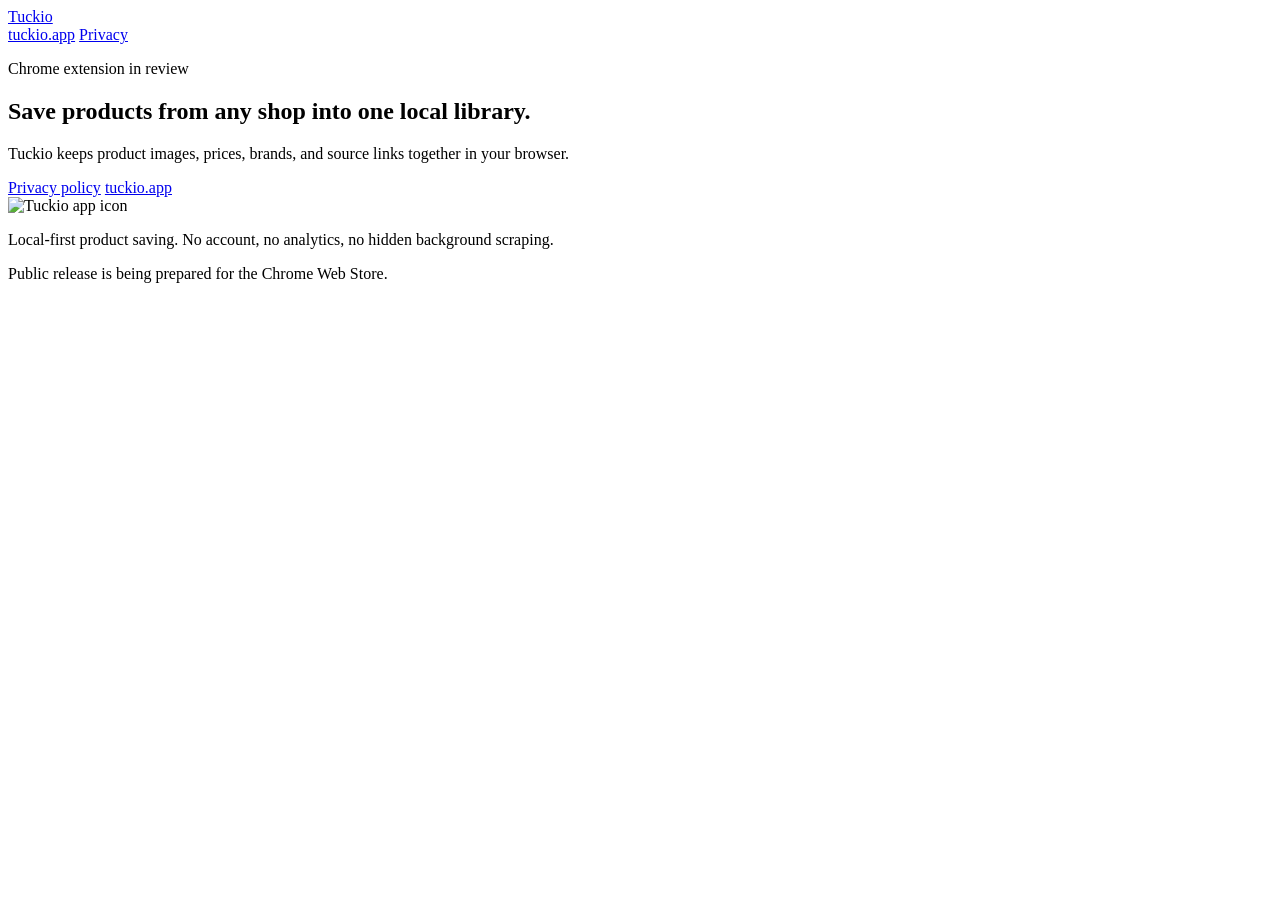
==== site/index.html @ e69a9cc6 "Add Tuckio teaser site" ====
<!doctype html>
<html lang="en">
  <head>
    <meta charset="utf-8">
    <meta name="viewport" content="width=device-width, initial-scale=1">
    <title>Tuckio</title>
    <meta
      name="description"
      content="Tuckio saves products from any shop into a compact local browser library."
    >
    <link rel="icon" href="/assets/tuckio-icon-128.png">
    <link rel="apple-touch-icon" href="/assets/tuckio-icon-128.png">
    <link rel="stylesheet" href="/styles.css">
  </head>
  <body>
    <main class="teaser" aria-labelledby="hero-title">
      <header class="topbar" aria-label="Site navigation">
        <a class="wordmark" href="/" aria-label="Tuckio home">Tuckio</a>
        <nav class="nav">
          <a href="https://tuckio.app">tuckio.app</a>
          <a href="/privacy">Privacy</a>
        </nav>
      </header>

      <section class="hero">
        <div class="hero-copy">
          <p class="kicker">Chrome extension in review</p>
          <h1 id="hero-title">Save products from any shop into one local library.</h1>
          <p class="lede">
            Tuckio keeps product images, prices, brands, and source links together in your browser.
          </p>
          <div class="actions" aria-label="Primary links">
            <a class="primary-link" href="/privacy">Privacy policy</a>
            <a class="secondary-link" href="https://tuckio.app">tuckio.app</a>
          </div>
        </div>
        <img class="hero-logo" src="/assets/tuckio-app.png" alt="Tuckio app icon">
      </section>

      <section class="detail" aria-label="Launch status">
        <p>Local-first product saving. No account, no analytics, no hidden background scraping.</p>
        <p>Public release is being prepared for the Chrome Web Store.</p>
      </section>
    </main>
  </body>
</html>
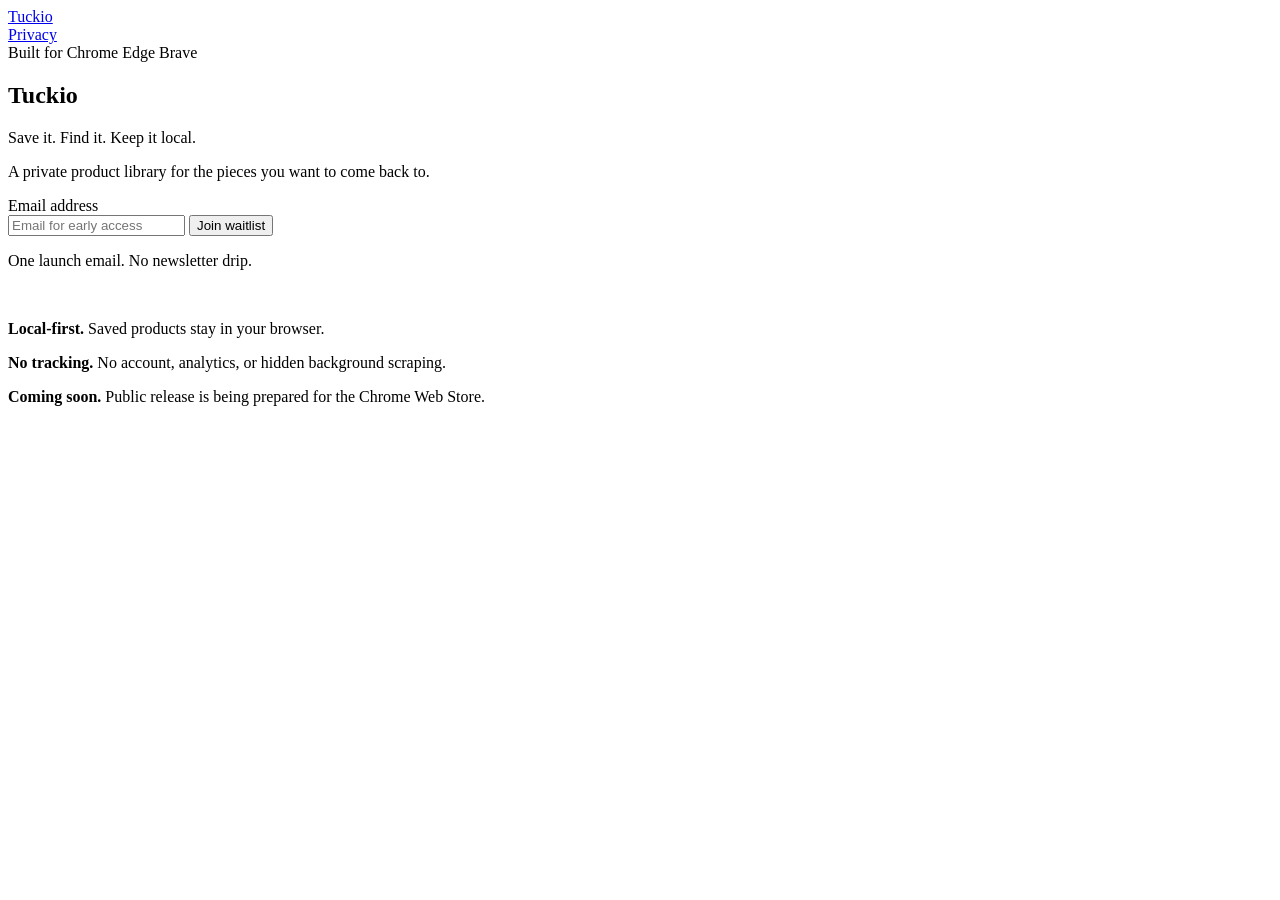
==== commit 3cabea8f: "Polish Tuckio launch site" ====
--- a/site/index.html
+++ b/site/index.html
@@ -11,35 +11,54 @@
     <link rel="icon" href="/assets/tuckio-icon-128.png">
     <link rel="apple-touch-icon" href="/assets/tuckio-icon-128.png">
     <link rel="stylesheet" href="/styles.css">
+    <script src="/waitlist.js" defer></script>
   </head>
   <body>
     <main class="teaser" aria-labelledby="hero-title">
       <header class="topbar" aria-label="Site navigation">
         <a class="wordmark" href="/" aria-label="Tuckio home">Tuckio</a>
         <nav class="nav">
-          <a href="https://tuckio.app">tuckio.app</a>
           <a href="/privacy">Privacy</a>
         </nav>
       </header>
 
-      <section class="hero">
+      <section class="hero" aria-label="Tuckio teaser">
         <div class="hero-copy">
-          <p class="kicker">Chrome extension in review</p>
-          <h1 id="hero-title">Save products from any shop into one local library.</h1>
+          <div class="browser-strip" aria-label="Supported browsers">
+            <span>Built for</span>
+            <span class="browser browser-chrome">
+              <img src="/assets/browser-chrome.svg" alt="" aria-hidden="true">Chrome
+            </span>
+            <span class="browser browser-edge">
+              <img src="/assets/browser-edge.svg" alt="" aria-hidden="true">Edge
+            </span>
+            <span class="browser browser-brave">
+              <img src="/assets/browser-brave.svg" alt="" aria-hidden="true">Brave
+            </span>
+          </div>
+          <h1 id="hero-title">Tuckio</h1>
+          <p class="hero-line">Save it. Find it. Keep it local.</p>
           <p class="lede">
-            Tuckio keeps product images, prices, brands, and source links together in your browser.
+            A private product library for the pieces you want to come back to.
           </p>
-          <div class="actions" aria-label="Primary links">
-            <a class="primary-link" href="/privacy">Privacy policy</a>
-            <a class="secondary-link" href="https://tuckio.app">tuckio.app</a>
-          </div>
+          <form class="waitlist-form" data-waitlist-form>
+            <label class="sr-only" for="waitlist-email">Email address</label>
+            <div class="waitlist-control">
+              <input id="waitlist-email" name="email" type="email" placeholder="Email for early access" autocomplete="email" required>
+              <button type="submit">Join waitlist</button>
+            </div>
+            <p class="waitlist-status" data-waitlist-status>One launch email. No newsletter drip.</p>
+          </form>
         </div>
-        <img class="hero-logo" src="/assets/tuckio-app.png" alt="Tuckio app icon">
+        <div class="product-stage" aria-hidden="true">
+          <img class="hero-logo" src="/assets/tuckio-app.png" alt="">
+        </div>
       </section>
 
       <section class="detail" aria-label="Launch status">
-        <p>Local-first product saving. No account, no analytics, no hidden background scraping.</p>
-        <p>Public release is being prepared for the Chrome Web Store.</p>
+        <p><strong>Local-first.</strong> Saved products stay in your browser.</p>
+        <p><strong>No tracking.</strong> No account, analytics, or hidden background scraping.</p>
+        <p><strong>Coming soon.</strong> Public release is being prepared for the Chrome Web Store.</p>
       </section>
     </main>
   </body>
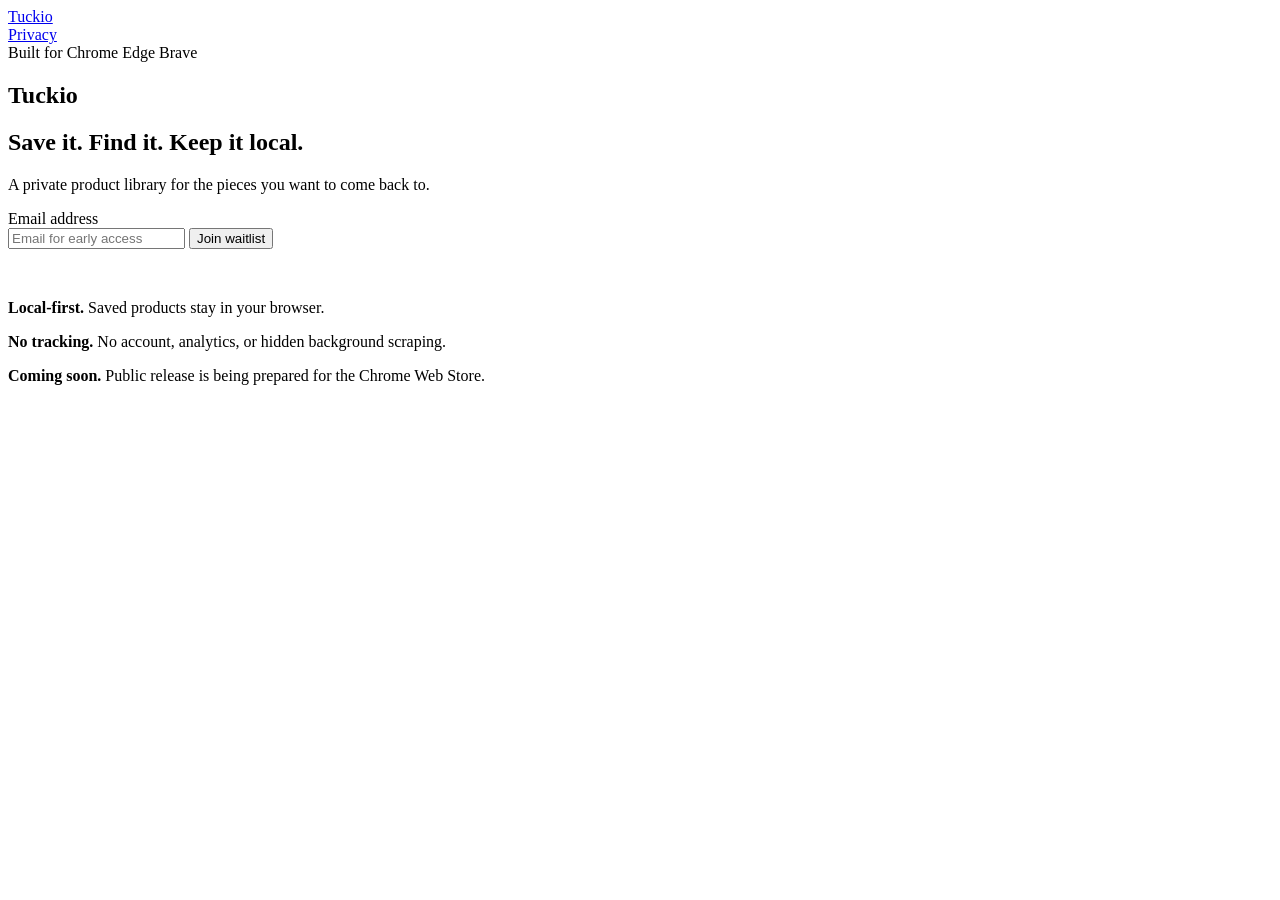
==== commit cf92f956: "Center Tuckio teaser hero" ====
--- a/site/index.html
+++ b/site/index.html
@@ -37,7 +37,7 @@
             </span>
           </div>
           <h1 id="hero-title">Tuckio</h1>
-          <p class="hero-line">Save it. Find it. Keep it local.</p>
+          <h2 class="hero-line">Save it. Find it. Keep it local.</h2>
           <p class="lede">
             A private product library for the pieces you want to come back to.
           </p>
@@ -47,7 +47,7 @@
               <input id="waitlist-email" name="email" type="email" placeholder="Email for early access" autocomplete="email" required>
               <button type="submit">Join waitlist</button>
             </div>
-            <p class="waitlist-status" data-waitlist-status>One launch email. No newsletter drip.</p>
+            <p class="waitlist-status" data-waitlist-status aria-live="polite"></p>
           </form>
         </div>
         <div class="product-stage" aria-hidden="true">
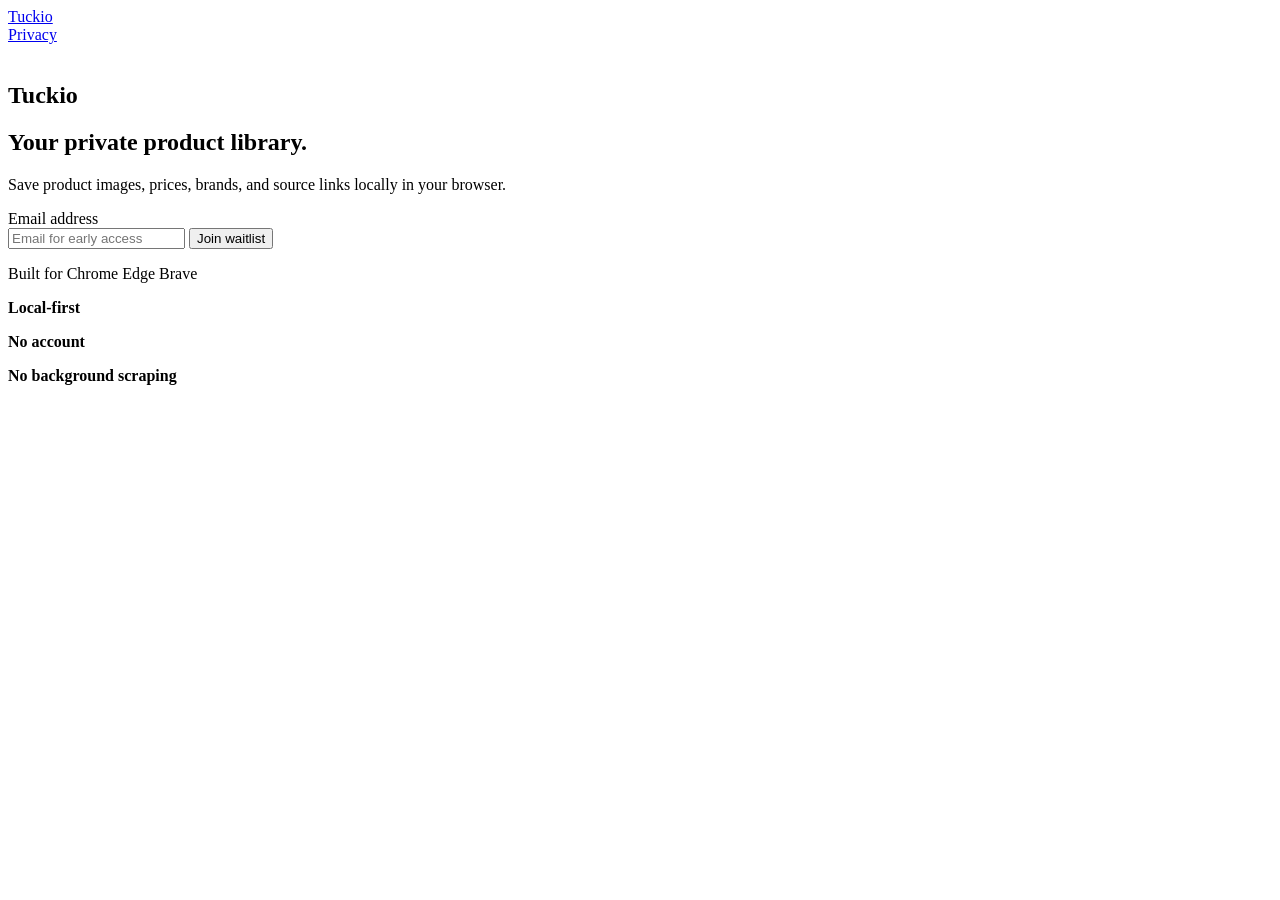
==== commit 6f2674de: "Refine Tuckio teaser hierarchy" ====
--- a/site/index.html
+++ b/site/index.html
@@ -23,23 +23,14 @@
       </header>
 
       <section class="hero" aria-label="Tuckio teaser">
+        <div class="product-stage" aria-hidden="true">
+          <img class="hero-logo" src="/assets/tuckio-app.png" alt="">
+        </div>
         <div class="hero-copy">
-          <div class="browser-strip" aria-label="Supported browsers">
-            <span>Built for</span>
-            <span class="browser browser-chrome">
-              <img src="/assets/browser-chrome.svg" alt="" aria-hidden="true">Chrome
-            </span>
-            <span class="browser browser-edge">
-              <img src="/assets/browser-edge.svg" alt="" aria-hidden="true">Edge
-            </span>
-            <span class="browser browser-brave">
-              <img src="/assets/browser-brave.svg" alt="" aria-hidden="true">Brave
-            </span>
-          </div>
           <h1 id="hero-title">Tuckio</h1>
-          <h2 class="hero-line">Save it. Find it. Keep it local.</h2>
+          <h2 class="hero-line">Your private product library.</h2>
           <p class="lede">
-            A private product library for the pieces you want to come back to.
+            Save product images, prices, brands, and source links locally in your browser.
           </p>
           <form class="waitlist-form" data-waitlist-form>
             <label class="sr-only" for="waitlist-email">Email address</label>
@@ -49,16 +40,25 @@
             </div>
             <p class="waitlist-status" data-waitlist-status aria-live="polite"></p>
           </form>
-        </div>
-        <div class="product-stage" aria-hidden="true">
-          <img class="hero-logo" src="/assets/tuckio-app.png" alt="">
+          <div class="browser-strip" aria-label="Supported browsers">
+            <span>Built for</span>
+            <span class="browser">
+              <img src="/assets/browser-chrome.svg" alt="" aria-hidden="true">Chrome
+            </span>
+            <span class="browser">
+              <img src="/assets/browser-edge.svg" alt="" aria-hidden="true">Edge
+            </span>
+            <span class="browser">
+              <img src="/assets/browser-brave.svg" alt="" aria-hidden="true">Brave
+            </span>
+          </div>
         </div>
       </section>
 
       <section class="detail" aria-label="Launch status">
-        <p><strong>Local-first.</strong> Saved products stay in your browser.</p>
-        <p><strong>No tracking.</strong> No account, analytics, or hidden background scraping.</p>
-        <p><strong>Coming soon.</strong> Public release is being prepared for the Chrome Web Store.</p>
+        <p><strong>Local-first</strong></p>
+        <p><strong>No account</strong></p>
+        <p><strong>No background scraping</strong></p>
       </section>
     </main>
   </body>
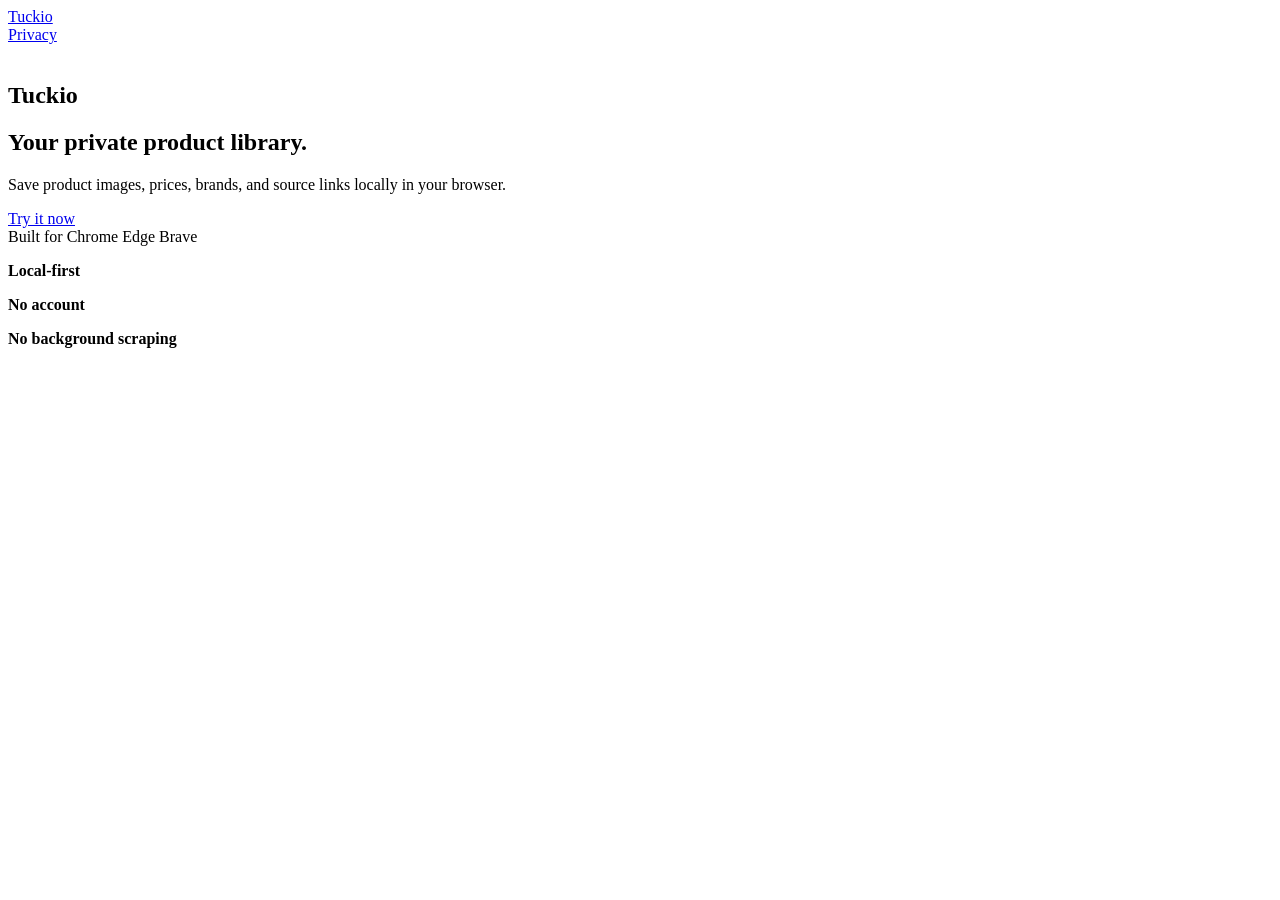
==== commit af8a9c6e: "Replace waitlist with store CTA" ====
--- a/site/index.html
+++ b/site/index.html
@@ -11,7 +11,6 @@
     <link rel="icon" href="/assets/tuckio-icon-128.png">
     <link rel="apple-touch-icon" href="/assets/tuckio-icon-128.png">
     <link rel="stylesheet" href="/styles.css">
-    <script src="/waitlist.js" defer></script>
   </head>
   <body>
     <main class="teaser" aria-labelledby="hero-title">
@@ -32,14 +31,7 @@
           <p class="lede">
             Save product images, prices, brands, and source links locally in your browser.
           </p>
-          <form class="waitlist-form" data-waitlist-form>
-            <label class="sr-only" for="waitlist-email">Email address</label>
-            <div class="waitlist-control">
-              <input id="waitlist-email" name="email" type="email" placeholder="Email for early access" autocomplete="email" required>
-              <button type="submit">Join waitlist</button>
-            </div>
-            <p class="waitlist-status" data-waitlist-status aria-live="polite"></p>
-          </form>
+          <a class="store-link" href="https://chromewebstore.google.com/detail/akehcgpjghmmenhicldnppjjelkipfpk?utm_source=item-share-cb" target="_blank" rel="noopener noreferrer">Try it now</a>
           <div class="browser-strip" aria-label="Supported browsers">
             <span>Built for</span>
             <span class="browser">
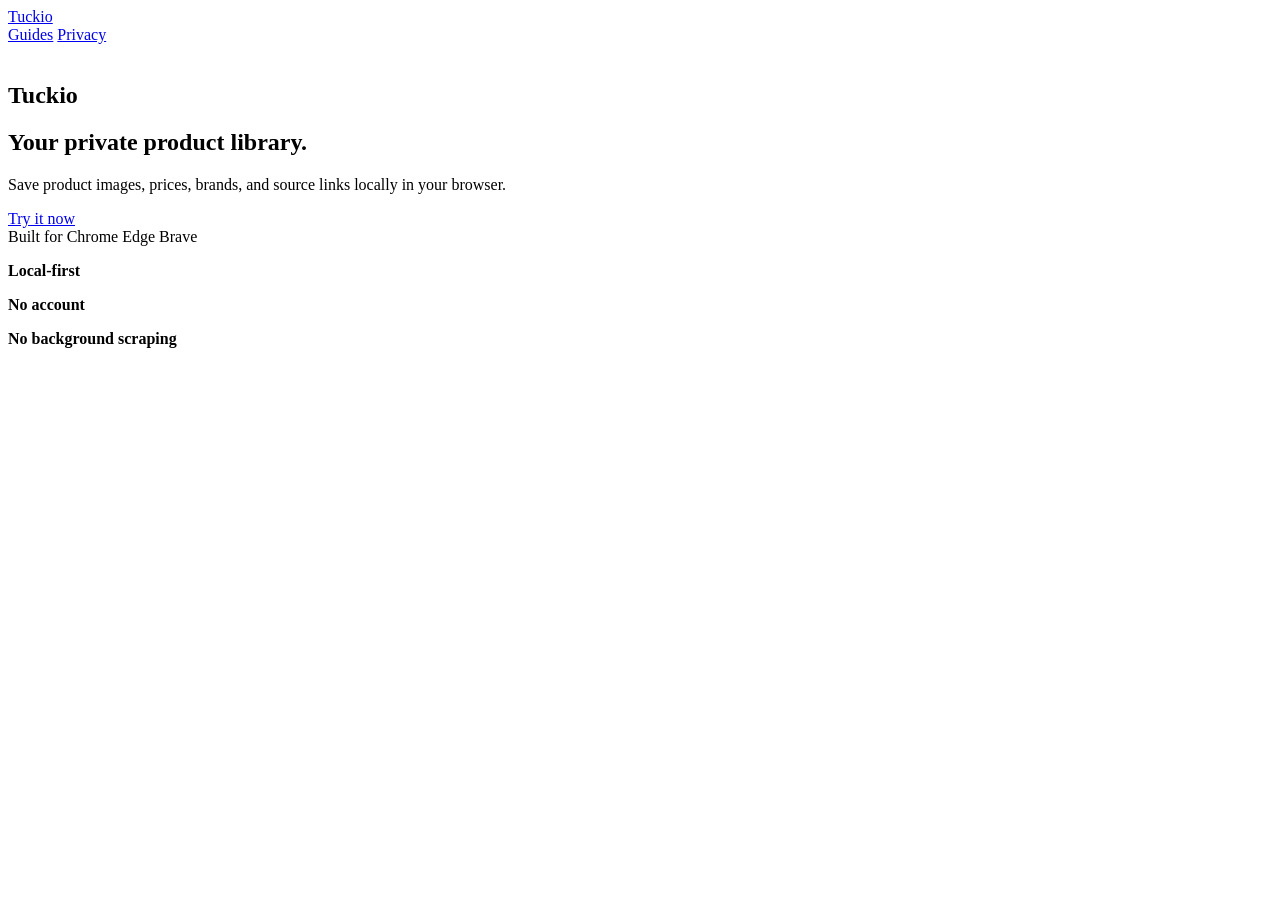
==== commit 6c840b8f: "Add first Tuckio guide page" ====
--- a/site/index.html
+++ b/site/index.html
@@ -17,6 +17,7 @@
       <header class="topbar" aria-label="Site navigation">
         <a class="wordmark" href="/" aria-label="Tuckio home">Tuckio</a>
         <nav class="nav">
+          <a href="/guides/">Guides</a>
           <a href="/privacy">Privacy</a>
         </nav>
       </header>
